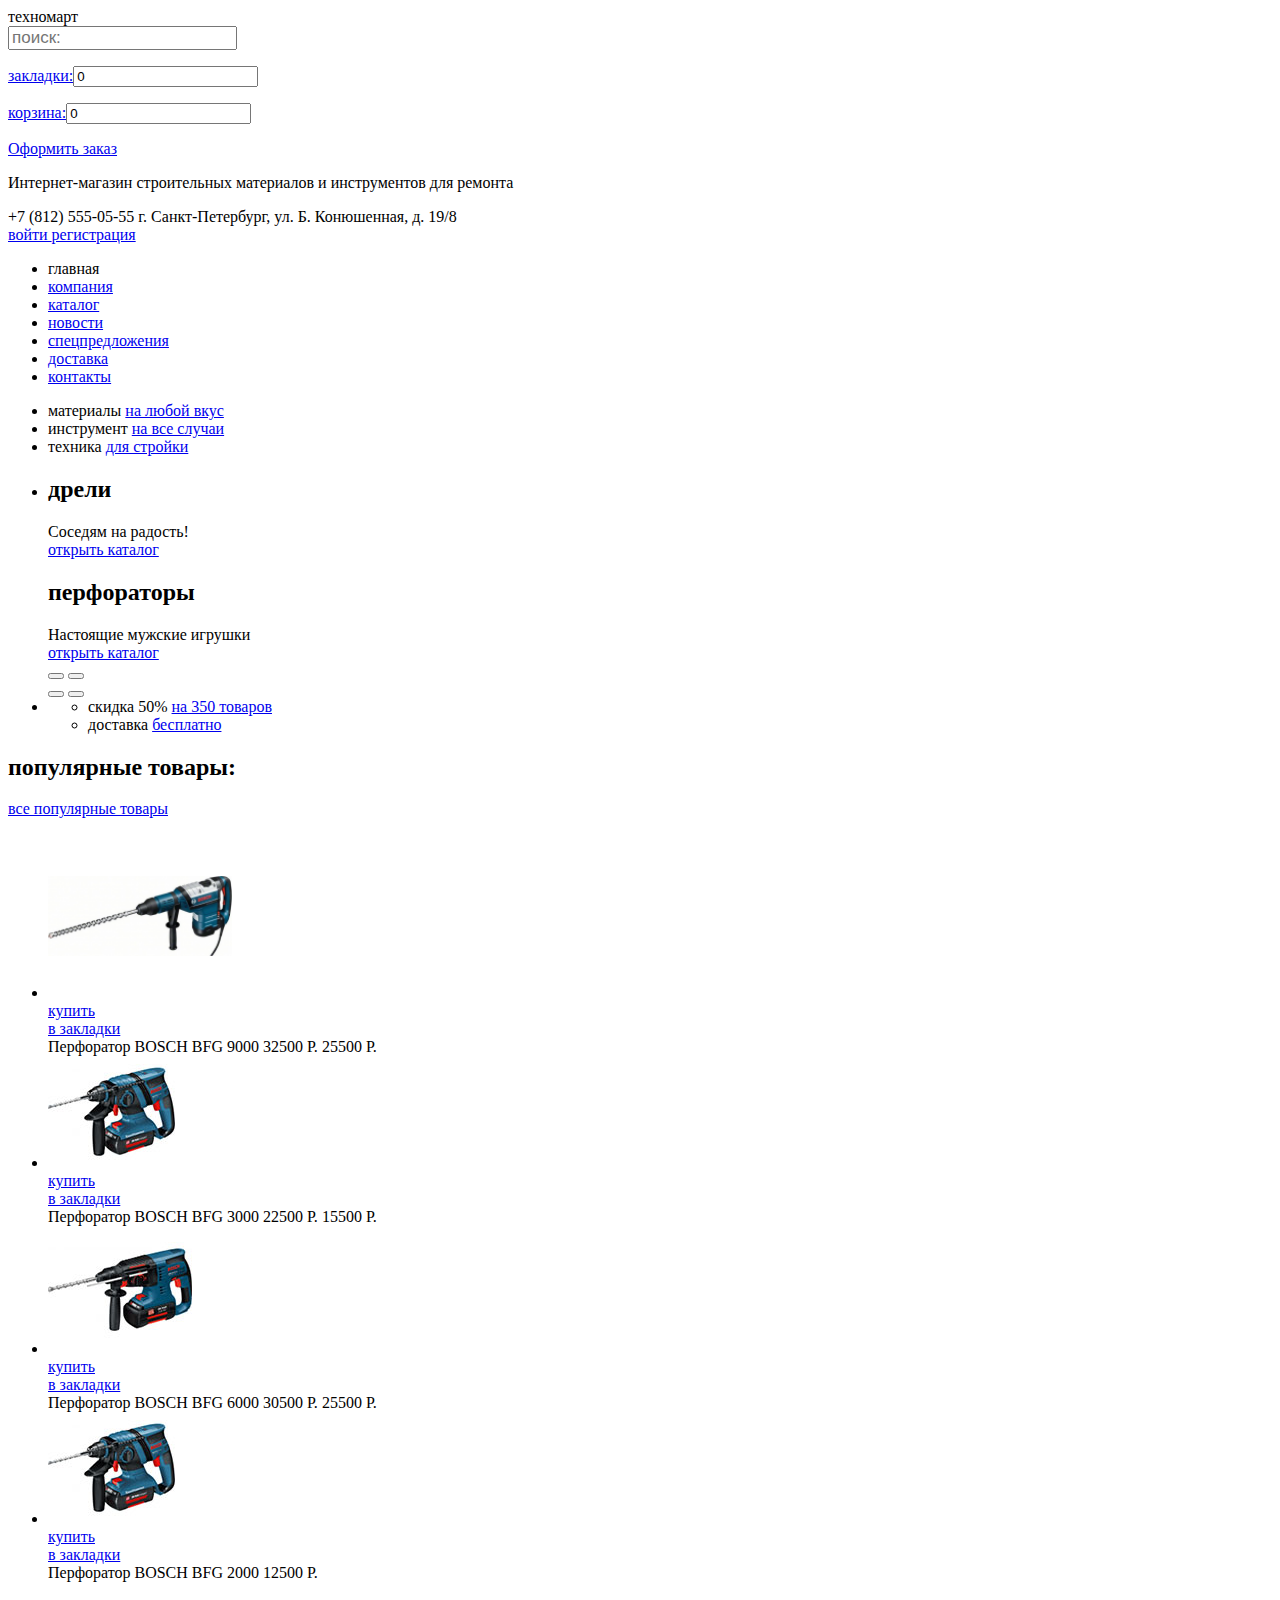
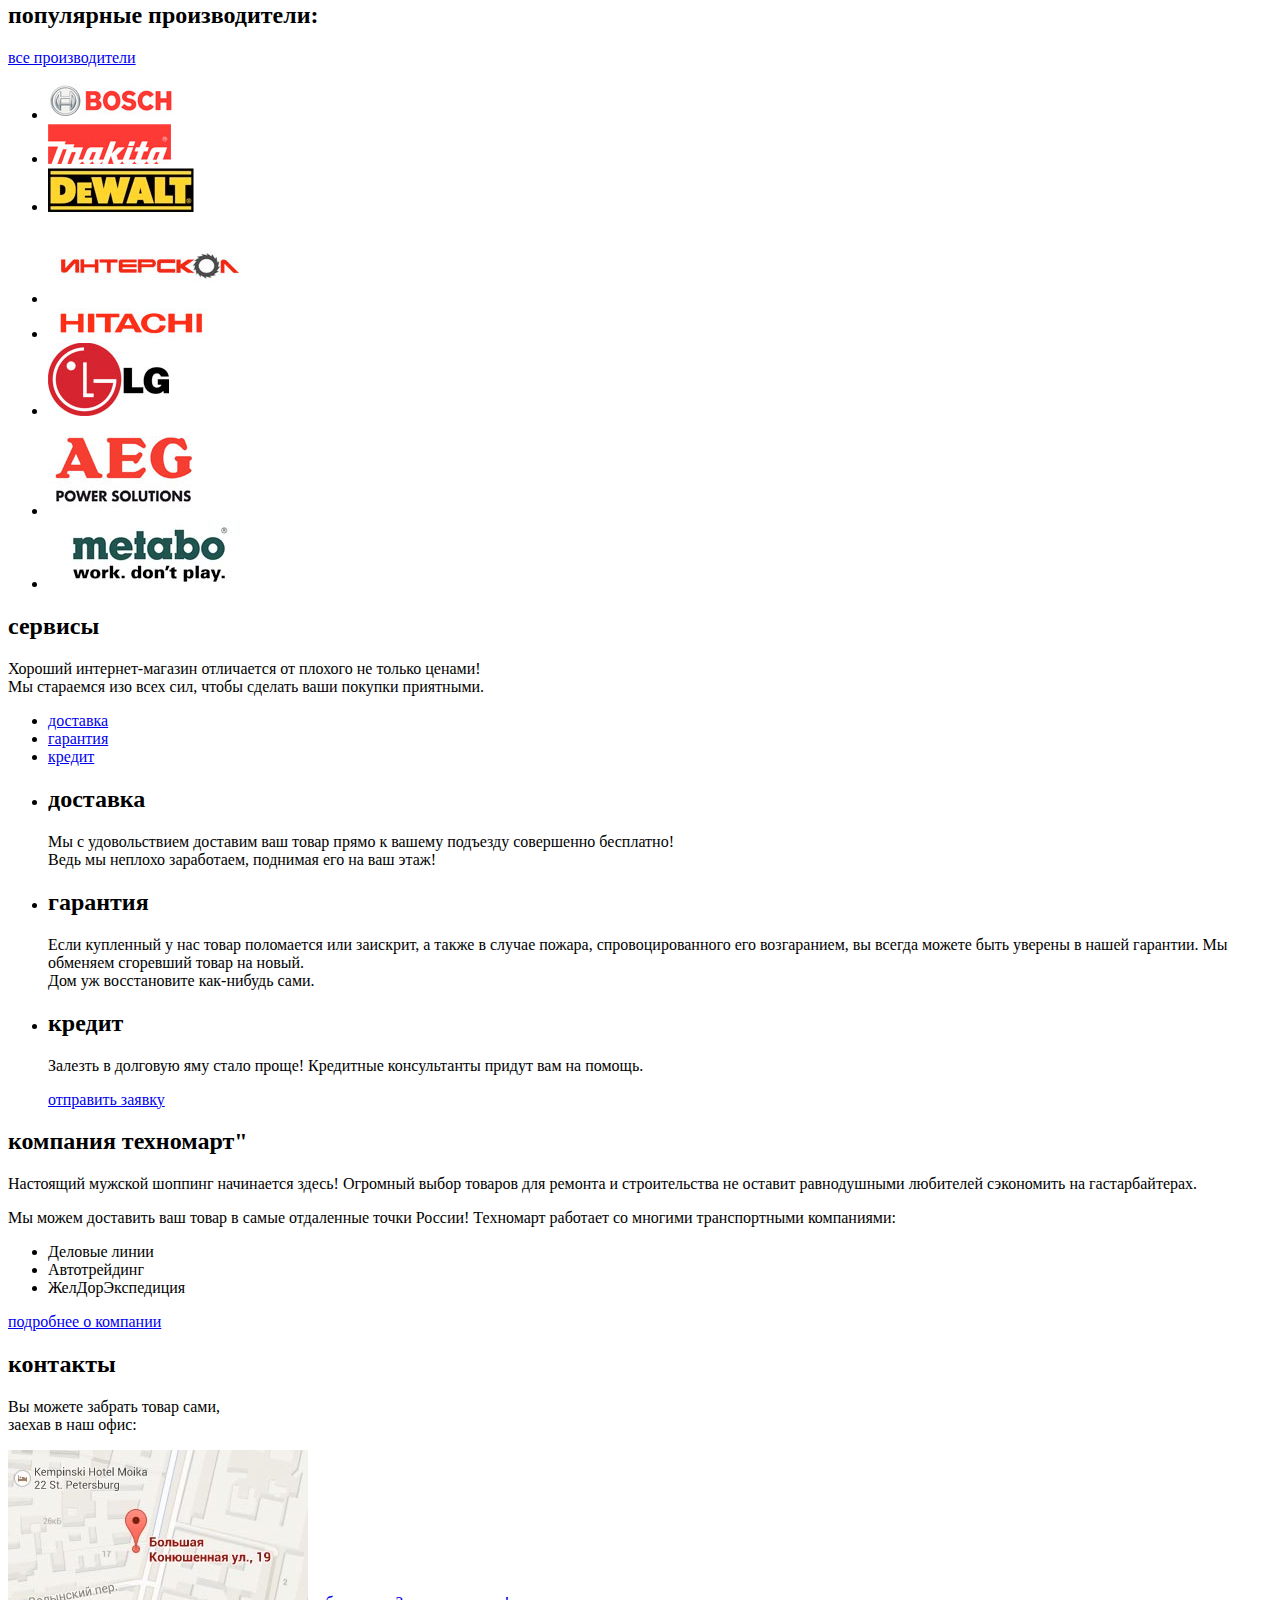
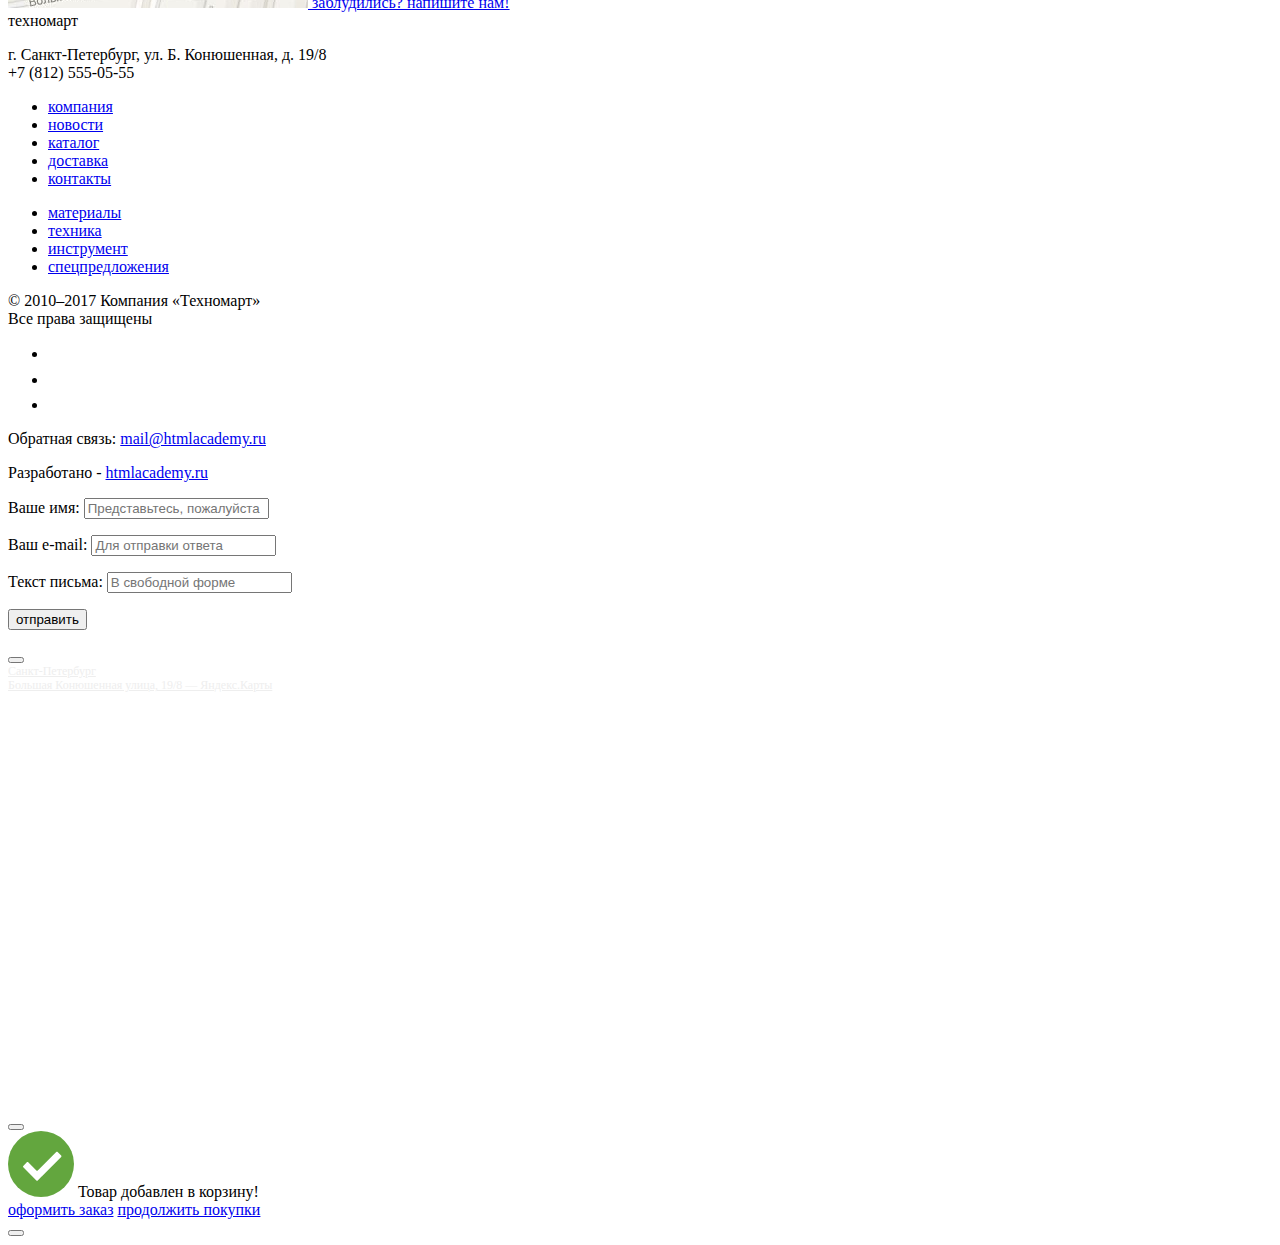
==== index.html @ d357281c "finished project technomart" ====
<!DOCTYPE html>
<html lang="ru">

<head>
    <meta charset="UTF-8">
    <meta name="viewport" content="width=device-width, initial-scale=1.0">
    <link href="https://fonts.googleapis.com/css?family=Cuprum:400,400i,700,700i&display=swap&subset=cyrillic"
        rel="stylesheet">
    <link href="https://fonts.googleapis.com/css?family=PT+Sans:400,700&display=swap&subset=cyrillic" rel="stylesheet">
    <link rel="stylesheet" href="../app/css/style.css">
    <title>Technomart</title>
</head>

<body>
    <header class="header main-header">
        <div class="main-header__order order">
            <div class="order__container">
                <a class="link main-header__logo logo">
                    техномарт
                </a>
                <form class="main-header__search search" action="https://echo.htmlacademy.ru" method="GET">
                    <div class="search__wrapper">
                        <input class="search__input" name="search" type="search" placeholder="поиск:"
                            style="font-size: 17px; line-height: 18px;">
                    </div>
                </form>
                <p class="main-header__bookmark bookmark" href="#">
                    <a class="link bookmark__link" href="#">закладки:<input class="bookmark__value" type="text"
                            value="0" readonly></a>
                </p>
                <p class="main-header__cart cart">
                    <a class="link cart__link" href="#">корзина:<input class="cart__value" type="text" value="0"
                            readonly></a>
                </p>
                <a class="link main-header__order-button order-button" href="#">
                    Оформить заказ
                </a>
            </div>
        </div>
        <div class="main-header__container">
            <div class="main-header__content header-content">
                <p class="header-content__text">
                    Интернет-магазин строительных материалов и инструментов для ремонта
                </p>
                <div class="header-content__contacts header-contacts">
                    <span class="header-contacts__phone-number">+7 (812) 555-05-55</span>
                    <span class="header-contacts__address">г. Санкт-Петербург, ул. Б. Конюшенная, д. 19/8</span>
                </div>
                <div class="header-content__user user">
                    <a href="#" class="link user__login">
                        войти
                    </a>
                    <a href="#" class="link user__registration">
                        регистрация
                    </a>
                </div>
            </div>

            <nav class="main-header__navigation nav">
                <ul class="nav__list">
                    <li class="item nav__item">
                        <a class="link nav__link nav__link_first nav__link_current">
                            главная
                        </a>
                    </li>

                    <li class="item nav__item">
                        <a class="link nav__link" href="#">
                            компания
                        </a>
                    </li>

                    <li class="item nav__item">
                        <a class="link nav__link" href="catalog.html">
                            каталог
                        </a>
                    </li>

                    <li class="item nav__item">
                        <a class="link nav__link" href="#">
                            новости
                        </a>
                    </li>

                    <li class="item nav__item">
                        <a class="link nav__link" href="#">
                            спецпредложения
                        </a>
                    </li>

                    <li class="item nav__item">
                        <a class="link nav__link" href="#">
                            доставка
                        </a>
                    </li>

                    <li class="item nav__item">
                        <a class="link nav__link nav__link_last" href="#">
                            контакты
                        </a>
                    </li>
                </ul>
            </nav>
        </div>
    </header>

    <main class="main">
        <section class="main__promo promo">
            <ul class="promo__list">
                <li class="item promo__item promo__item_materials new">
                    <div class="promo__content">
                        <span class="promo__text">
                            материалы
                        </span>
                        <a href="#" class="link promo__link">
                            на любой вкус
                        </a>
                    </div>
                    <div class="promo__image promo__image_materials"></div>
                </li>
                <li class="item promo__item promo__item_tools">
                    <div class="promo__content">
                        <span class="promo__text">
                            инструмент
                        </span>
                        <a href="#" class="link promo__link">
                            на все случаи
                        </a>
                    </div>
                    <div class="promo__image promo__image_tools"></div>
                </li>
                <li class="item promo__item promo__item_technics">
                    <div class="promo__content">
                        <span class="promo__text">
                            техника
                        </span>
                        <a href="#" class="link promo__link">
                            для стройки
                        </a>
                    </div>
                    <div class="promo__image promo__image_technics"></div>
                </li>
                <li class="item promo__item promo__item_slider slider">
                    <div class="slider__container slider__container_drill slider__container_current">
                        <div class="promo-content__wrapper">
                            <h2 class="promo__title_slider">
                                дрели
                            </h2>
                            <span class="promo__text_slider">
                                Соседям на радость!
                            </span>
                        </div>
                        <a href="#" class="link promo__button_slider">
                            открыть каталог
                        </a>
                    </div>
                    <div class="slider__container slider__container_perforator">
                        <div class="promo-content__wrapper">
                            <h2 class="promo__title_slider">
                                перфораторы
                            </h2>
                            <span class="promo__text_slider">
                                Настоящие мужские игрушки
                            </span>
                        </div>
                        <a href="#" class="link promo__button_slider">
                            открыть каталог
                        </a>
                    </div>
                    <button class="promo__button_back" type="button"></button>
                    <button class="promo__button_forward" type="button"></button>
                    <div class="promo__paginator promo-paginator">
                        <button class="promo-paginator__button_drill promo-paginator__button_current"
                            type="button"></button>
                        <button class="promo-paginator__button_perforator" type="button"></button>
                    </div>
                </li>
                <li class="item promo__item promo__item_wrapper">
                    <ul class="promo__list_wrapper">
                        <li class="item promo__item promo__item_discount">
                            <div class="promo__content">
                                <span class="promo__text">
                                    скидка 50%
                                </span>
                                <a href="#" class="link promo__link">
                                    на 350 товаров
                                </a>
                            </div>
                            <div class="promo__image promo__image_discount"></div>
                        </li>
                        <li class="item promo__item promo__item_delivery">
                            <div class="promo__content">
                                <span class="promo__text">
                                    доставка
                                </span>
                                <a href="#" class="link promo__link">
                                    бесплатно
                                </a>
                            </div>
                            <div class="promo__image promo__image_delivery"></div>
                        </li>
                    </ul>
                </li>
            </ul>
        </section>

        <section class="main__product product">
            <div class="product__container">
                <h2 class="product__title">популярные товары:</h2>
                <a class="link product__button" href="#">
                    все популярные товары
                </a>
            </div>
            <ul class="product__list">
                <li class="item product__item">
                    <div class="product__image">
                        <img src="images/bfg9000.png" width="184" height="164" alt="Bosch BFG 9000">
                    </div>
                    <div class="product__wall"></div>
                    <div class="product__action product-action">
                        <div class="product-action__button_wrapper">
                            <a class="link product-action__button_buy" href="#">
                                купить
                            </a>
                        </div>
                        <a class="link product-action__button_bookmark" href="#">
                            в закладки
                        </a>
                    </div>
                    <div class="product__info">
                        <span class="product__name">
                            Перфоратор BOSCH BFG 9000
                        </span>
                        <span class="product__price_old">
                            32500 Р.
                        </span>
                        <span class="product__price">
                            25500 Р.
                        </span>
                    </div>
                </li>
                <li class="item product__item">
                    <div class="product__image">
                        <img src="images/bfg3000.jpg" width="127" height="112" alt="Bosch BFG 3000">
                    </div>
                    <div class="product__wall"></div>
                    <div class="product__action product-action">
                        <div class="product-action__button_wrapper">
                            <a class="link product-action__button_buy" href="#">
                                купить
                            </a>
                        </div>
                        <a class="link product-action__button_bookmark" href="#">
                            в закладки
                        </a>
                    </div>
                    <div class="product__info">
                        <span class="product__name">
                            Перфоратор BOSCH BFG 3000
                        </span>
                        <span class="product__price_old">
                            22500 Р.
                        </span>
                        <span class="product__price">
                            15500 Р.
                        </span>
                    </div>
                </li>
                <li class="item product__item">
                    <div class="product__image">
                        <img src="images/bfg6000.jpg" width="144" height="128" alt="Bosch BFG 6000">
                    </div>
                    <div class="product__wall"></div>
                    <div class="product__action product-action">
                        <div class="product-action__button_wrapper">
                            <a class="link product-action__button_buy" href="#">
                                купить
                            </a>
                        </div>
                        <a class="link product-action__button_bookmark" href="#">
                            в закладки
                        </a>
                    </div>
                    <div class="product__info">
                        <span class="product__name">
                            Перфоратор BOSCH BFG 6000
                        </span>
                        <span class="product__price_old">
                            30500 Р.
                        </span>
                        <span class="product__price">
                            25500 Р.
                        </span>
                    </div>
                </li>
                <li class="item product__item">
                    <div class="product__image">
                        <img src="images/bfg2000.jpg" width="127" height="112" alt="Bosch BFG 2000">
                    </div>
                    <div class="product__wall new"></div>
                    <div class="product__action product-action new">
                        <div class="product-action__button_wrapper">
                            <a class="link product-action__button_buy" href="#">
                                купить
                            </a>
                        </div>
                        <a class="link product-action__button_bookmark" href="#">
                            в закладки
                        </a>
                    </div>
                    <div class="product__info">
                        <span class="product__name">
                            Перфоратор BOSCH BFG 2000
                        </span>
                        <span class="product__price_old">
                        </span>
                        <span class="product__price">
                            12500 Р.
                        </span>
                    </div>
                </li>
            </ul>

        </section>

        <section class="main__manufacturer manufacturer">
            <div class="manufacturer__container">
                <h2 class="manufacturer__title">популярные производители:</h2>
                <a class="link manufacturer__button" href="#">
                    все производители
                </a>
            </div>
            <ul class="manufacturer__list">
                <li class="item manufacturer__item">
                    <a class="link manufacturer__link" href="#"><img class="manufacturer__image" src="images/bosch.jpg"
                            alt="bosch"></a>
                </li>
                <li class="item manufacturer__item">
                    <a class="link manufacturer__link" href="#"><img class="manufacturer__image" src="images/Makita.jpg"
                            alt="Makita"></a>
                </li>
                <li class="item manufacturer__item">
                    <a class="link manufacturer__link" href="#"><img class="manufacturer__image" src="images/DeWALT.jpg"
                            alt="DeWALT"></a>
                </li>
                <li class="item manufacturer__item">
                    <a class="link manufacturer__link" href="#"><img class="manufacturer__image"
                            src="images/Interscol.jpg" alt="Interscol"></a>
                </li>
                <li class="item manufacturer__item">
                    <a class="link manufacturer__link" href="#"><img class="manufacturer__image"
                            src="images/Hitachi.jpg" alt="Hitachi"></a>
                </li>
                <li class="item manufacturer__item">
                    <a class="link manufacturer__link" href="#"><img class="manufacturer__image" src="images/LG.jpg"
                            alt="LG"></a>
                </li>
                <li class="item manufacturer__item">
                    <a class="link manufacturer__link" href="#"><img class="manufacturer__image" src="images/AEG.jpg"
                            alt="AEG"></a>
                </li>
                <li class="item manufacturer__item">
                    <a class="link manufacturer__link" href="#"><img class="manufacturer__image" src="images/Metabo.jpg"
                            alt="Metabo"></a>
                </li>
            </ul>
        </section>

        <section class="main__services services">
            <div class="services__container">
                <div class="services__wrapper">
                    <h2 class="services__title">сервисы</h2>
                    <p class="services__text">
                        Хороший интернет-магазин отличается от плохого не только ценами!
                        <br>Мы стараемся изо всех сил, чтобы сделать ваши покупки приятными.
                    </p>
                </div>

                <div class="services__slider slider">
                    <ul class="slider__list">
                        <li class="item slider__item">
                            <a class="link slider__link slider__link_delivery slider__link_current"
                                href="#">доставка</a>
                        </li>
                        <li class="item slider__item">
                            <a class="link slider__link slider__link_warranty slider__link_border" href="#">гарантия</a>
                        </li>
                        <li class="item slider__item">
                            <a class="link slider__link slider__link_credit" href="#">кредит</a>
                        </li>
                    </ul>

                    <ul class="services__list">
                        <li class="item services__item services__item_delivery services__item_current">
                            <div class="services__description description">
                                <h2 class="descritpion__title">доставка</h2>
                                <p class="descritpion__text">
                                    Мы с удовольствием доставим ваш товар прямо к вашему подъезду совершенно бесплатно!
                                    <br>Ведь
                                    мы неплохо заработаем, поднимая его на ваш этаж!
                                </p>
                            </div>
                        </li>

                        <li class="item services__item services__item_warranty">
                            <div class="services__description description">
                                <h2 class="descritpion__title">гарантия</h2>
                                <p class="descritpion__text">
                                    Если купленный у нас товар поломается или заискрит, а также в случае пожара,
                                    спровоцированного его возгаранием, вы всегда можете быть уверены в нашей гарантии.
                                    Мы
                                    обменяем сгоревший товар на новый.
                                    <br>Дом уж восстановите как-нибудь сами.
                                </p>
                            </div>
                        </li>

                        <li class="item services__item services__item_credit">
                            <div class="services__description description">
                                <h2 class="descritpion__title">кредит</h2>
                                <p class="descritpion__text">
                                    Залезть в долговую яму стало проще! Кредитные консультанты придут вам на помощь.
                                </p>
                                <a class="link description__button" href="#">
                                    отправить заявку
                                </a>
                            </div>
                        </li>
                    </ul>
                </div>
            </div>
        </section>

        <section class="main__container main-container">
            <div class="main-container__about about">
                <h2 class="about__title">компания техномарт"</h2>
                <p class="about__text">
                    Настоящий мужской шоппинг начинается здесь! Огромный выбор товаров для ремонта и строительства не
                    оставит равнодушными любителей сэкономить на гастарбайтерах.
                </p>
                <p class="about__text about__text_margin">
                    Мы можем доставить ваш товар в самые отдаленные точки России! Техномарт работает со многими
                    транспортными компаниями:
                </p>
                <ul class="about__list">
                    <li class="item about__item">
                        Деловые линии
                    </li>
                    <li class="item about__item">
                        Автотрейдинг
                    </li>
                    <li class="item about__item">
                        ЖелДорЭкспедиция
                    </li>
                </ul>
                <a class="link about__button" href="#">
                    подробнее о компании
                </a>
            </div>
            <div class="main-container__contacts contacts">
                <h2 class="contscts__title">контакты</h2>
                <p class="contacts__text">
                    Вы можете забрать товар сами,
                    <br>заехав в наш офис:
                </p>
                <a href="#" class="contacts__map">
                    <img src="images/map.jpg" alt="г. Санкт-Петербург, ул. Б. Конюшенная, д. 19/8">
                </a>
                <a class="link contacts__button" href="#">
                    заблудились? напишите нам!
                </a>
            </div>
        </section>
    </main>

    <footer class="footer main-footer">
        <div class="footer__container_up footer-up">
            <div class="footer-up__wrapper">
                <div class="footer-up__about">
                    <a class="link footer__logo footer-logo logo">
                        техномарт
                    </a>
                    <p class="footer__contacts">
                        г. Санкт-Петербург, ул. Б. Конюшенная, д. 19/8
                        <br>+7 (812) 555-05-55
                    </p>
                </div>
                <nav class="footer-up__nav footer-nav">
                    <ul class="footer-nav__list_up">
                        <li class="item footer-nav__item footer-nav__item_up">
                            <a class="link footer-nav__link footer-nav__link_up" href="#">компания</a>
                        </li>
                        <li class="item footer-nav__item item footer-nav__item_up">
                            <a class="link footer-nav__link link footer-nav__link_up" href="#">новости</a>
                        </li>
                        <li class="item footer-nav__item item footer-nav__item_up">
                            <a class="link footer-nav__link link footer-nav__link_up" href="catalog.html">каталог</a>
                        </li>
                        <li class="item footer-nav__item item footer-nav__item_up">
                            <a class="link footer-nav__link link footer-nav__link_up" href="#">доставка</a>
                        </li>
                        <li class="item footer-nav__item item footer-nav__item_up">
                            <a class="link footer-nav__link link footer-nav__link_up" href="#">контакты</a>
                        </li>
                    </ul>
                    <ul class="footer-nav__list_down">
                        <li class="item footer-nav__item footer-nav__item_down footer-nav__item_margin">
                            <a class="link footer-nav__link footer-nav__link_down" href="#">материалы</a>
                        </li>
                        <li class="item footer-nav__item footer-nav__item_down">
                            <a class="link footer-nav__link footer-nav__link_down" href="#">техника</a>
                        </li>
                        <li class="item footer-nav__item footer-nav__item_down">
                            <a class="link footer-nav__link footer-nav__link_down" href="#">инструмент</a>
                        </li>
                        <li class="item footer-nav__item footer-nav__item_down">
                            <a class="link footer-nav__link footer-nav__link_down" href="#">спецпредложения</a>
                        </li>
                    </ul>
                </nav>
            </div>
        </div>
        <div class="footer__container_down footer-down">
            <div class="footer-down__wrapper">
                <div class="footer__copyright footer-copyright">
                    <p class="footer-copyright__text">
                        © 2010–2017 Компания «Техномарт»
                        <br>Все права защищены
                    </p>
                </div>
                <div class="footer__social footer-social">
                    <ul class="footer-social__list">
                        <li class="item footer-social__item">
                            <a class="link footer-social__link" href="#">
                                <svg version="1.1" id="Layer_1" xmlns="http://www.w3.org/2000/svg"
                                    xmlns:xlink="http://www.w3.org/1999/xlink" x="0px" y="0px" width="26px"
                                    height="15px" viewBox="0 0 26 15" enable-background="new 0 0 26 15"
                                    xml:space="preserve">
                                    <path fill="#FFFFFF" d="M16.138,11.51c0.956-0.309,2.18,2.04,3.483,2.939c0.978,0.681,1.727,0.534,1.727,0.534l3.473-0.05
	c0,0,1.815-0.112,0.957-1.554c-0.071-0.12-0.503-1.069-2.585-3.022c-2.177-2.043-1.882-1.712,0.739-5.244
	c1.597-2.153,2.236-3.468,2.036-4.028c-0.192-0.539-1.365-0.399-1.365-0.399L20.69,0.713c-0.381,0.001-0.704,0.119-0.851,0.515
	c-0.003,0.004-0.621,1.666-1.445,3.079c-1.741,2.989-2.436,3.148-2.724,2.961c-0.661-0.433-0.494-1.737-0.494-2.664
	c0-2.897,0.432-4.105-0.846-4.417c-0.427-0.104-0.739-0.172-1.828-0.182c-1.392-0.021-2.574,0-3.244,0.329
	c-0.445,0.223-0.786,0.712-0.579,0.74c0.26,0.035,0.843,0.16,1.155,0.586c0.401,0.552,0.389,1.789,0.389,1.789
	s0.229,3.411-0.54,3.834c-0.528,0.29-1.25-0.302-2.803-3.016C6.087,2.879,5.488,1.345,5.488,1.345S5.372,1.06,5.162,0.904
	C4.912,0.719,4.562,0.66,4.562,0.66L0.848,0.684c0,0-0.558,0.016-0.763,0.262C-0.097,1.164,0.07,1.614,0.07,1.614
	s2.909,6.881,6.203,10.347c3.02,3.182,6.452,2.971,6.452,2.971h1.555c0,0,0.469-0.054,0.709-0.312
	c0.224-0.24,0.214-0.691,0.214-0.691S15.172,11.82,16.138,11.51z" />
                                </svg>
                            </a>
                        </li>
                        <li class="item footer-social__item">
                            <a class="link footer-social__link footer-social__link_margin" href="#">
                                <svg version="1.1" id="Layer_2" xmlns="http://www.w3.org/2000/svg"
                                    xmlns:xlink="http://www.w3.org/1999/xlink" x="0px" y="0px" width="12px"
                                    height="22px" viewBox="0 0 12 22" enable-background="new 0 0 12 22"
                                    xml:space="preserve">
                                    <path fill="#FFFFFF"
                                        d="M12,4V0H8C5.791,0,4,1.791,4,4v4H0v4h4v10h4V12h4V8H8V4H12z" />
                                </svg>
                            </a>
                        </li>
                        <li class="item footer-social__item">
                            <a class="link footer-social__link" href="#">
                                <svg version="1.1" id="Layer_1" xmlns="http://www.w3.org/2000/svg"
                                    xmlns:xlink="http://www.w3.org/1999/xlink" x="0px" y="0px" width="21px"
                                    height="21px" viewBox="0 0 21 21" enable-background="new 0 0 21 21"
                                    xml:space="preserve">
                                    <path fill="#FFFFFF" d="M18,0H3C1.35,0,0,1.35,0,3v15c0,1.65,1.35,3,3,3h15c1.65,0,3-1.35,3-3V3C21,1.35,19.65,0,18,0z M10.5,7
	c1.93,0,3.5,1.57,3.5,3.5S12.43,14,10.5,14S7,12.43,7,10.5S8.57,7,10.5,7z M18,18H3V9h1.181C4.067,9.482,4,9.983,4,10.5
	c0,3.59,2.91,6.5,6.5,6.5s6.5-2.91,6.5-6.5c0-0.517-0.066-1.018-0.181-1.5H18V18z M18,7h-4V3h4V7z" />
                                </svg>
                            </a>
                        </li>
                    </ul>
                </div>
                <div class="footer__feedback footer-feedback">
                    <p class="footer-feedback__cantainer footer-feedback__cantainer_big">
                        <span class="footer-feedback__text">Обратная связь:</span>
                        <a class="link footer-feedback__link" href="#">
                            mail@htmlacademy.ru
                        </a>
                    </p>
                    <p class="footer-feedback__cantainer footer-feedback__cantainer_small">
                        <span class="footer-feedback__text">Разработано -</span>
                        <a class="link footer-feedback__link" href="#">
                            htmlacademy.ru
                        </a>
                    </p>
                </div>
            </div>
        </div>

    </footer>

    <div class="modal__wright-us wright-us">
        <form class="wright-us__form" action="https://echo.htmlacademy.ru" method="POST">
            <div class="wright-us__wrapper">
                <p class="wright-us__form_name">
                    <label class="wright-us__label" for="name">
                        Ваше имя:
                    </label>
                    <input class="wright-us__input" type="text" name="name" id="name"
                        placeholder="Представьтесь, пожалуйста">
                </p>
                <p class="wright-us__form_email">
                    <label class="wright-us__label" for="email">
                        Ваш e-mail:
                    </label>
                    <input class="wright-us__input" type="email" name="email" id="email"
                        placeholder="Для отправки ответа">
                </p>
                <p class="wright-us__form_text">
                    <label class="wright-us__label" for="text">
                        Текст письма:
                    </label>
                    <input class="wright-us__input wright-us__input_text" type="text" name="text" id="text"
                        placeholder="В свободной форме">
                </p>
            </div>
            <div class="wright-us__wrapper_submit">
                <p class="wright-us__form_submit">
                    <button class="wright-us__button" type="submit">отправить</button>
                </p>
            </div>
            <button class="wright-us__close-button" type="button"></button>
        </form>
    </div>

    <div class="modal__map">
        <div style="position:relative;overflow:hidden;"><a
                href="https://yandex.kz/maps/2/saint-petersburg/?utm_medium=mapframe&utm_source=maps"
                style="color:#eee;font-size:12px;position:absolute;top:0px;">Санкт‑Петербург</a><a
                href="https://yandex.kz/maps/2/saint-petersburg/house/bolshaya_konyushennaya_ulitsa_19_8/Z0kYdQVjSEQPQFtjfXVyeXpgYQ==/?ll=30.323117%2C59.938635&sll=76.945465%2C43.238293&sspn=0.493011%2C0.205074&utm_medium=mapframe&utm_source=maps&z=17.09"
                style="color:#eee;font-size:12px;position:absolute;top:14px;">Большая Конюшенная улица, 19/8 —
                Яндекс.Карты</a><iframe src="https://yandex.kz/map-widget/v1/-/CKu8AX5a" width="940" height="445"
                frameborder="" allowfullscreen="true" style="position:relative;"></iframe></div>
        <button class="map__close-button" type="button"></button>
    </div>

    <div class="main-modal__cart modal-cart">
        <div class="modal-cart__content">
            <img class="modal-cart__image" src="images/added-to-cart-icon.svg" alt="added">
            <span class="modal-cart__text">Товар добавлен в корзину!</span>
        </div>
        <div class="modal-cart__wrapper_color">
            <div class="modal-cart__links">
                <a class="link modal-cart__order-link" href="#">оформить заказ</a>
                <a class="link modal-cart__buy-link" href="#">продолжить покупки</a>
            </div>
        </div>
        <button class="modal-cart__button_close"></button>
    </div>

    <div class="overlay"></div>

    <script src="js/services.js"></script>
    <script src="js/slider.js"></script>
    <script src="js/wright-us_show.js"></script>
    <script src="js/map-show.js"></script>
    <script src="js/wright-us.js"></script>
    <script src="js/cart.js"></script>


</body>

</html>
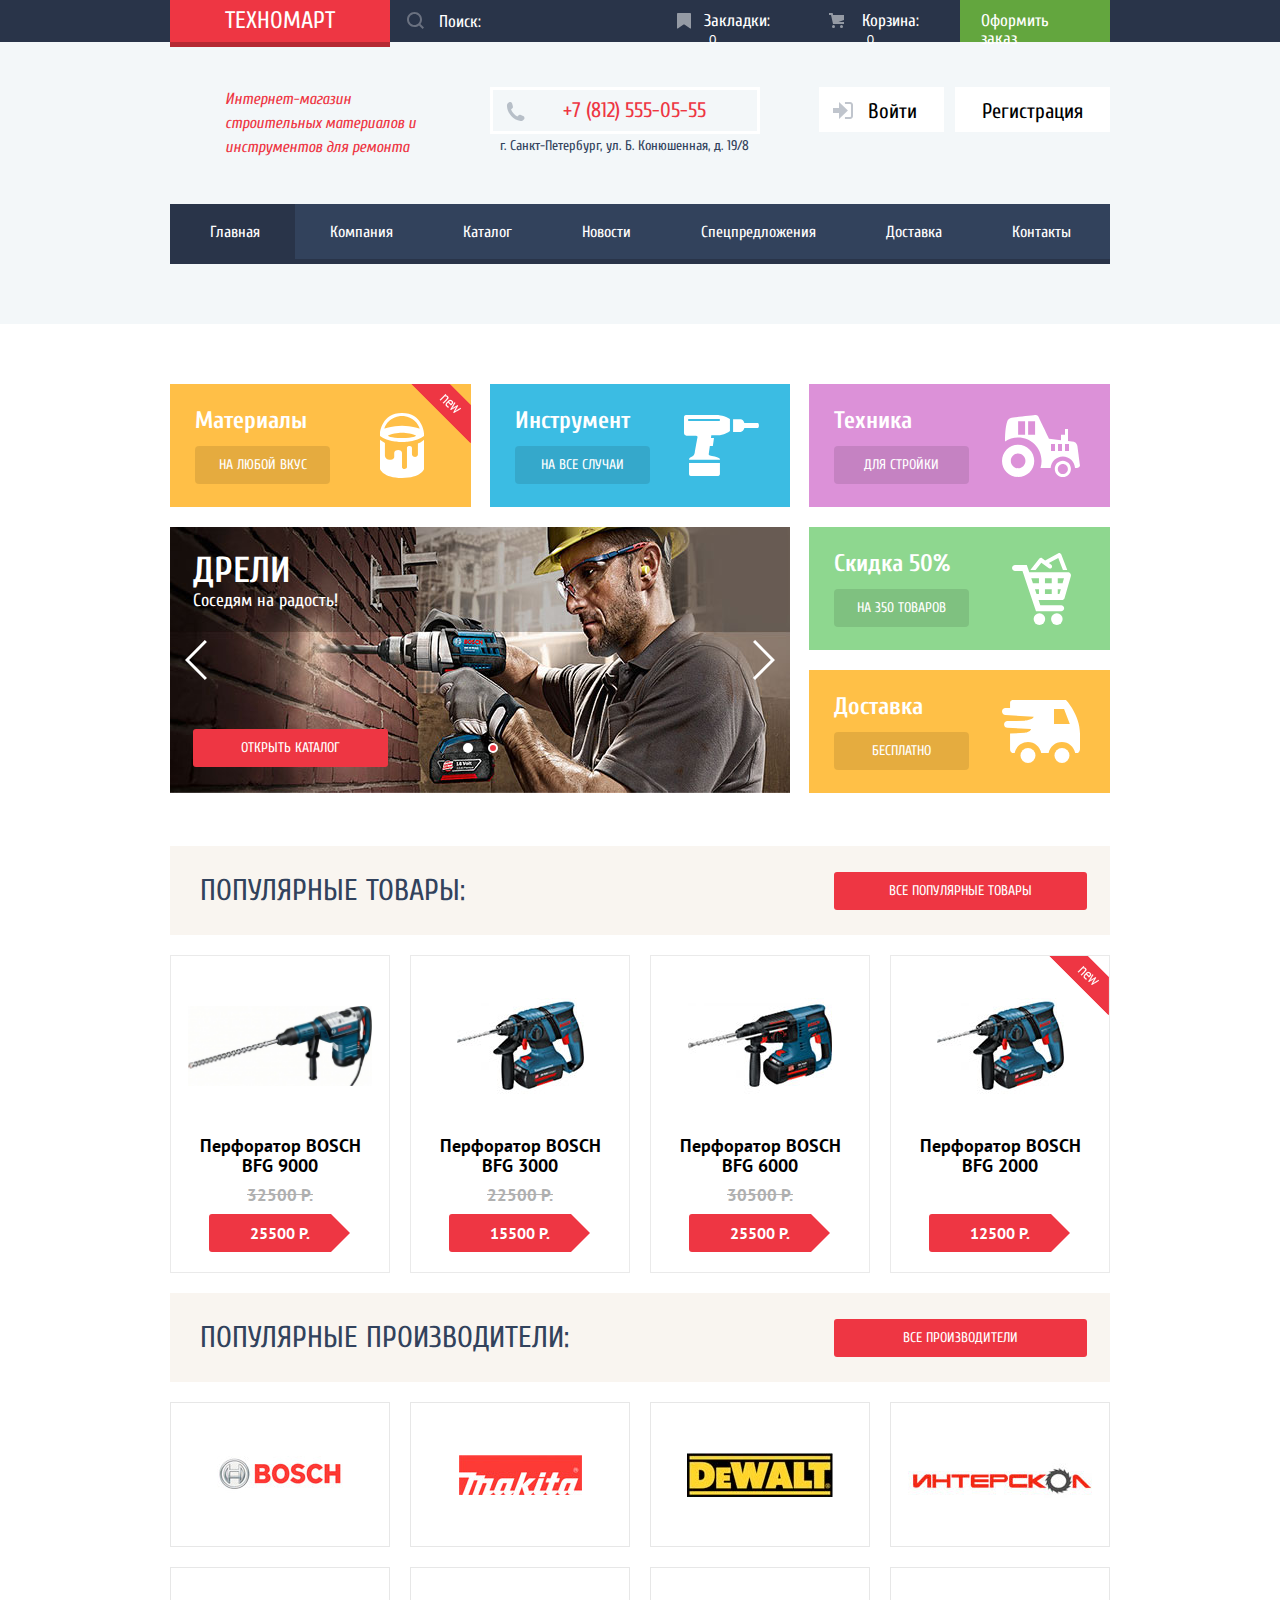
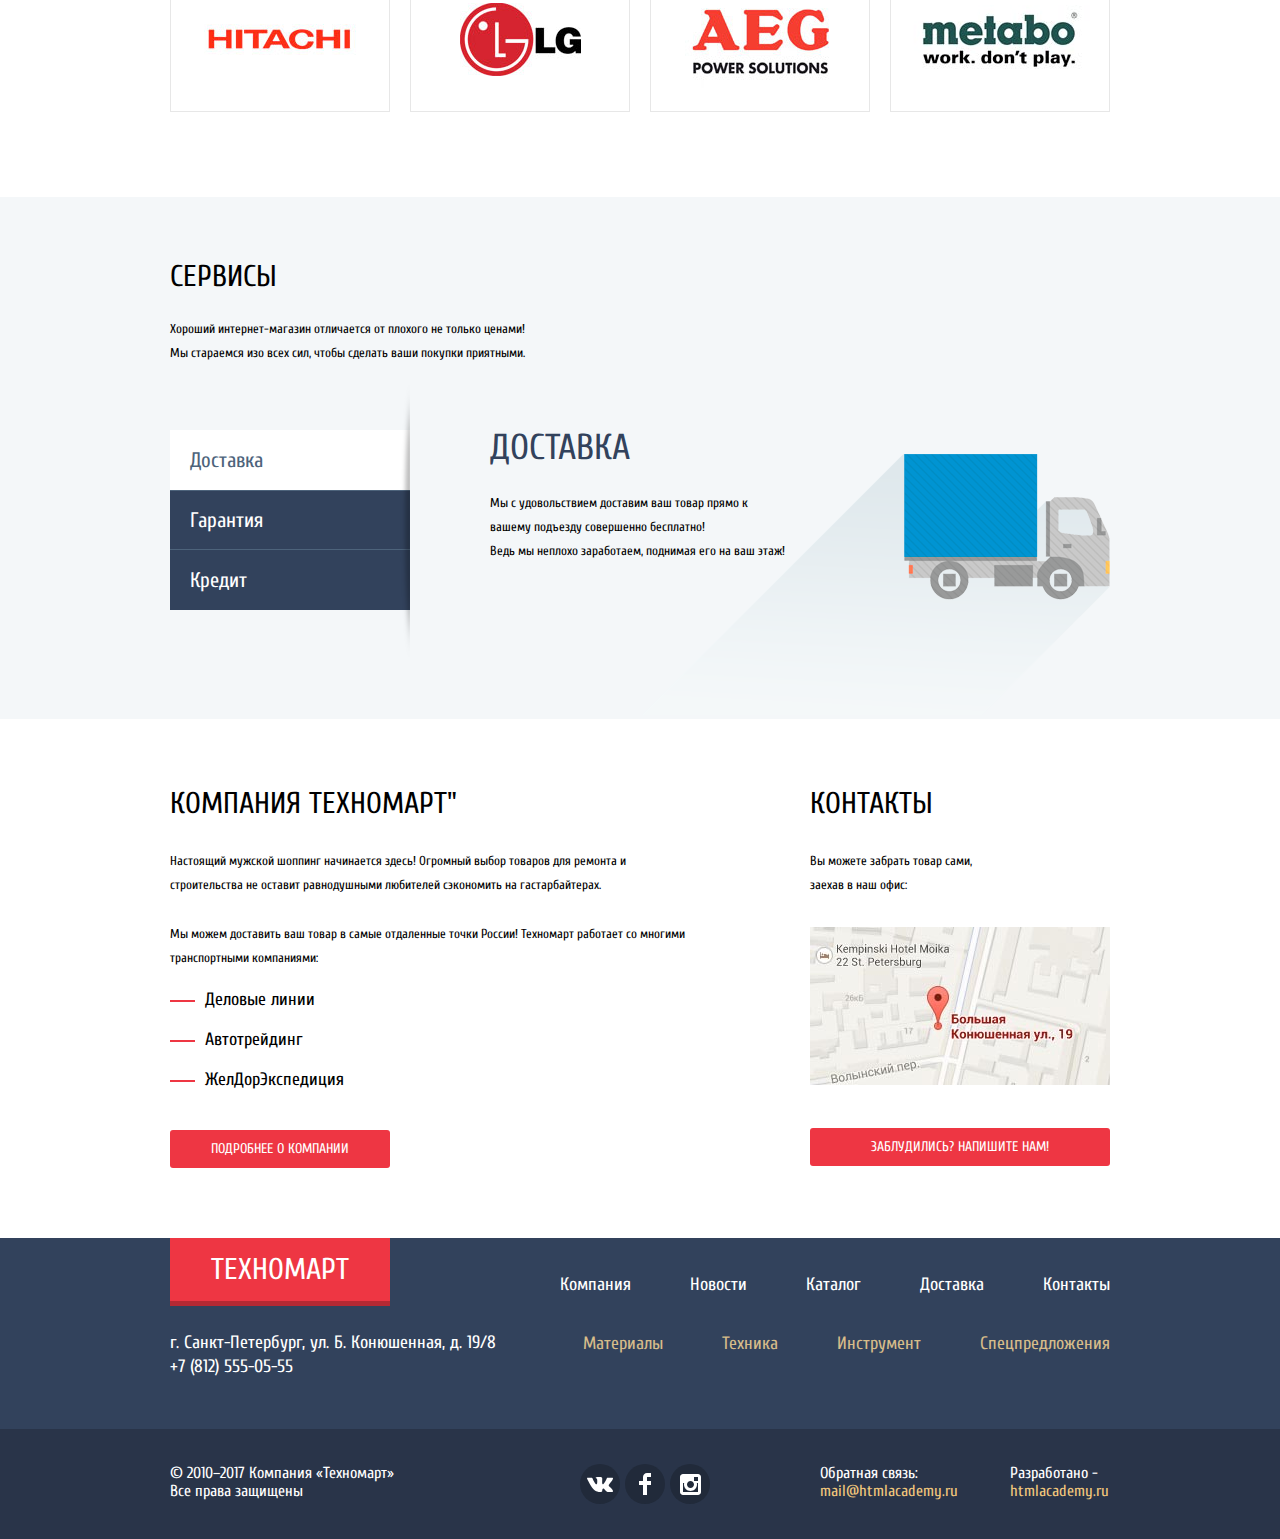
==== commit fb91b9b9: "fixed index.html with connection of style.css" ====
--- a/index.html
+++ b/index.html
@@ -7,7 +7,7 @@
     <link href="https://fonts.googleapis.com/css?family=Cuprum:400,400i,700,700i&display=swap&subset=cyrillic"
         rel="stylesheet">
     <link href="https://fonts.googleapis.com/css?family=PT+Sans:400,700&display=swap&subset=cyrillic" rel="stylesheet">
-    <link rel="stylesheet" href="../app/css/style.css">
+    <link rel="stylesheet" href="css/style.css">
     <title>Technomart</title>
 </head>
 
--- a/css/style.css
+++ b/css/style.css
@@ -0,0 +1,1824 @@
+* {
+  margin: 0;
+  padding: 0; }
+
+body {
+  font-family: 'Cuprum', arial, sans-serif; }
+
+.visually-hidden:not(:focus):not(:active),
+input[type="checkbox"].visually-hidden,
+input[type="radio"].visually-hidden {
+  position: absolute;
+  width: 1px;
+  height: 1px;
+  margin: -1px;
+  border: 0;
+  white-space: nowrap;
+  clip-path: inset(100%);
+  clip: rect(0 0 0 0);
+  overflow: hidden; }
+
+.link {
+  text-decoration: none;
+  color: #FFFFFF; }
+
+.item {
+  list-style: none; }
+
+.main-header__order {
+  height: 42px;
+  background-color: #293449; }
+
+.order__container {
+  display: flex;
+  max-width: 940px;
+  margin: 0 auto; }
+
+.main-header__logo {
+  position: relative;
+  box-sizing: border-box;
+  display: block;
+  height: 42px;
+  padding: 9px 55px;
+  text-transform: uppercase;
+  font-size: 24px;
+  line-height: 24px;
+  background-color: #ee3643; }
+
+.main-header__logo::after {
+  position: absolute;
+  content: "";
+  width: 100%;
+  height: 5px;
+  background-color: #b52933;
+  bottom: -5px;
+  left: 0; }
+
+.main-header__logo[href]:hover {
+  background-color: #ca2c37; }
+
+.main-header__logo[href]:hover::after {
+  background-color: #9a212a; }
+
+.main-header__logo[href]:active {
+  background-color: #ba2732; }
+
+.main-header__logo[href]:active::after {
+  background-color: #8e1e26; }
+
+.search__image {
+  opacity: 0.5; }
+
+.search__wrapper {
+  position: relative;
+  height: 42px; }
+
+.search__input {
+  box-sizing: border-box;
+  width: 270px;
+  height: 42px;
+  font-size: 17px;
+  line-height: 18px;
+  font: inherit;
+  color: #000;
+  border: none;
+  background-color: transparent;
+  background-image: url(../images/search-icon_grey.svg);
+  background-repeat: no-repeat;
+  background-position: 17px 12px;
+  padding-left: 49px; }
+
+.search__input:hover {
+  background-image: url(../images/search-icon_white.svg);
+  background-color: #212a3a; }
+
+.search__input:active {
+  background-image: none;
+  background-color: #293449; }
+
+.search__input:focus {
+  background-image: url(../images/search-icon_red.svg);
+  background-color: #fff; }
+
+.search__input::placeholder {
+  color: #FFFFFF;
+  text-transform: capitalize; }
+
+.bookmark__link,
+.cart__link {
+  position: relative;
+  display: block;
+  box-sizing: border-box;
+  height: 42px;
+  text-transform: capitalize;
+  font-size: 17px;
+  line-height: 18px;
+  padding: 12px 0;
+  padding-left: 44px;
+  padding-right: 22px; }
+
+.cart__link {
+  padding-left: 50px; }
+
+.bookmark__link:hover,
+.cart__link:hover {
+  background-color: #212a3a; }
+
+.bookmark__link:hover::before,
+.cart__link:hover::before {
+  opacity: 1; }
+
+.bookmark__link:active,
+.cart__link:active {
+  background-color: #161d29; }
+
+.bookmark__link:active::before,
+.cart__link:active::before {
+  opacity: 0.5; }
+
+.bookmark__link_not-empty,
+.cart__link_not-empty {
+  background-color: #ee3643; }
+
+.bookmark__value,
+.cart__value {
+  box-sizing: border-box;
+  width: 20px;
+  background-color: transparent;
+  color: #fff;
+  padding-left: 5px;
+  border: none; }
+
+.bookmark__link::before {
+  position: absolute;
+  content: "";
+  width: 14px;
+  height: 16px;
+  top: 50%;
+  margin-top: -8px;
+  left: 17px;
+  background-image: url(../images/bookmark-icon.svg);
+  opacity: 0.5; }
+
+.cart__link::before {
+  position: absolute;
+  content: "";
+  width: 15px;
+  height: 15px;
+  top: 50%;
+  margin-top: -8px;
+  left: 17px;
+  background-image: url(../images/cart-icon.svg);
+  opacity: 0.5; }
+
+.main-header__order-button {
+  box-sizing: border-box;
+  height: 42px;
+  font-size: 17px;
+  line-height: 18px;
+  padding: 12px 21px;
+  background-color: #63a63e; }
+
+.main-header__order-button:hover {
+  background-color: #5fbb2d; }
+
+.main-header__order-button:active {
+  background-color: #518534;
+  color: #80a66b; }
+
+.main-header__container {
+  background-color: #f3f7f9;
+  padding-top: 45px; }
+
+.main-header__content {
+  display: flex;
+  max-width: 940px;
+  margin: 0 auto;
+  margin-bottom: 45px; }
+
+.header-content__text,
+.header-content__contacts,
+.header-content__user,
+.header-content__user_authorised {
+  width: 33.33%;
+  font-size: 16px;
+  line-height: 24px; }
+
+.user__name_wrapper {
+  width: 300px;
+  height: 45px;
+  background-color: #fff;
+  margin-bottom: 5px; }
+
+.user__name {
+  position: relative;
+  box-sizing: border-box;
+  display: flex;
+  align-items: center;
+  width: 100%;
+  height: 100%;
+  color: #000;
+  font-size: 21px;
+  line-height: 21px;
+  text-transform: capitalize;
+  padding-left: 48px; }
+
+.user__name::before {
+  position: absolute;
+  content: "";
+  top: 50%;
+  margin-top: -9px;
+  left: 13px;
+  width: 20px;
+  height: 18px;
+  background-image: url(../images/user-icon.svg);
+  background-position: 0 0;
+  background-repeat: no-repeat;
+  opacity: 0.5; }
+
+.user__name::after {
+  position: absolute;
+  content: "";
+  top: 50%;
+  margin-top: -8px;
+  right: 13px;
+  width: 20px;
+  height: 17px;
+  background-image: url(../images/login-icon.svg);
+  background-position: 0 0;
+  background-repeat: no-repeat;
+  opacity: 0.5; }
+
+.user__name:hover::before,
+.user__name:hover::after {
+  opacity: 1; }
+
+.user__name:active,
+.user__name:active::before,
+.user__name:active::after {
+  opacity: 0.3; }
+
+.user__orders,
+.user__profile {
+  color: #32425c;
+  text-decoration: underline; }
+
+.user__orders {
+  position: relative;
+  margin-right: 30px; }
+
+.user__profile {
+  margin-right: 72px; }
+
+.user__orders::after {
+  position: absolute;
+  content: "";
+  width: 4px;
+  height: 4px;
+  top: 50%;
+  margin-top: -2px;
+  right: -25%;
+  background-color: #32425c;
+  border-radius: 100%; }
+
+.user__orders:hover,
+.user__profile:hover {
+  color: #ee3643; }
+
+.user__orders:active,
+.user__profile:active {
+  color: #b7bfc8; }
+
+.header-content__text {
+  box-sizing: border-box;
+  color: #ee3643;
+  font-style: italic;
+  padding-left: 55px;
+  padding-right: 55px; }
+
+.header-content__contacts {
+  box-sizing: border-box;
+  padding-left: 7px; }
+
+.header-contacts__phone-number {
+  position: relative;
+  box-sizing: border-box;
+  display: block;
+  color: #ee3643;
+  font-size: 21px;
+  line-height: 21px;
+  border: 3px solid #fff;
+  max-width: 270px;
+  padding-top: 10px;
+  padding-bottom: 10px;
+  padding-left: 70px; }
+
+.header-contacts__phone-number::before {
+  position: absolute;
+  content: "";
+  width: 19px;
+  height: 19px;
+  top: 50%;
+  margin-top: -9px;
+  left: 13px;
+  background-image: url(../images/phone-icon.svg); }
+
+.header-contacts__address {
+  box-sizing: border-box;
+  display: block;
+  font-size: 14px;
+  line-height: 24px;
+  padding-left: 10px;
+  color: #32425c; }
+
+.header-content__user,
+.header-content__user_authorised {
+  display: flex;
+  justify-content: flex-end;
+  flex-wrap: wrap; }
+
+.user__login,
+.user__registration {
+  box-sizing: border-box;
+  display: block;
+  color: #000000;
+  font-size: 21px;
+  line-height: 21px;
+  text-transform: capitalize;
+  height: 45px;
+  padding: 14px 27px;
+  margin-left: 11px;
+  background-color: #fff; }
+
+.user__login {
+  position: relative;
+  padding-left: 49px; }
+
+.user__login::before {
+  position: absolute;
+  content: "";
+  width: 20px;
+  height: 17px;
+  top: 50%;
+  margin-top: -8px;
+  left: 14px;
+  background-image: url(../images/login-icon.svg);
+  opacity: 0.3; }
+
+.user__login:hover,
+.user__registration:hover {
+  color: #ee3643; }
+
+.user__login:hover::before {
+  opacity: 1; }
+
+.user__login:active,
+.user__registration:active {
+  color: #b2b2b2; }
+
+.user__login:active::before {
+  opacity: 0.3; }
+
+.main-header__navigation {
+  max-width: 940px;
+  margin: 0 auto;
+  padding-bottom: 65px; }
+
+.nav__list {
+  position: relative;
+  display: flex;
+  text-transform: capitalize;
+  background-color: #32425c; }
+
+.nav__list::after {
+  position: absolute;
+  content: "";
+  width: 100%;
+  height: 5px;
+  bottom: -5px;
+  left: 0;
+  background-color: #293449; }
+
+.nav__link {
+  display: flex;
+  align-items: center;
+  padding: 0 35px;
+  height: 55px; }
+
+.nav__link_first {
+  padding-left: 40px; }
+
+.nav__link_last {
+  padding-right: 40px; }
+
+.nav__link[href]:hover {
+  background-color: #293449; }
+
+.nav__link[href]:active {
+  color: #686f7b;
+  background-color: #1d2739; }
+
+.nav__link_current {
+  background-color: #293449; }
+
+.main__promo {
+  background-color: #fff;
+  margin-bottom: 33px; }
+
+.promo__list {
+  display: flex;
+  flex-wrap: wrap;
+  justify-content: space-between;
+  max-width: 940px;
+  margin: 0 auto;
+  margin-top: 60px; }
+
+.promo__item {
+  position: relative;
+  display: flex;
+  box-sizing: border-box;
+  width: 32%;
+  height: 123px;
+  margin-bottom: 20px;
+  padding: 22px 25px;
+  padding-right: 0; }
+
+.new {
+  background-image: url(../images/new-icon.png);
+  background-repeat: no-repeat;
+  background-position: top right; }
+
+.promo__item_materials {
+  background-color: #ffbf47; }
+
+.promo__item_tools {
+  background-color: #3bbce3; }
+
+.promo__item_technics {
+  background-color: #dc91d8; }
+
+.promo__item_slider {
+  position: relative;
+  width: 66%;
+  height: 266px; }
+
+.promo__item_discount {
+  width: 100%;
+  background-color: #8ed78f; }
+
+.promo__item_delivery {
+  width: 100%;
+  background-color: #ffc047; }
+
+.promo__list_wrapper {
+  display: flex;
+  flex-wrap: wrap;
+  justify-content: space-between; }
+
+.promo__item_wrapper {
+  padding: 0; }
+
+.promo__text {
+  position: relative;
+  display: block;
+  color: #FFFFFF;
+  width: 135px;
+  text-transform: capitalize;
+  font-size: 24px;
+  line-height: 30px;
+  font-weight: 700;
+  margin-bottom: 10px; }
+
+.promo__link {
+  display: flex;
+  justify-content: center;
+  align-items: center;
+  color: #fff;
+  text-transform: uppercase;
+  font-size: 14px;
+  line-height: 18px;
+  width: 135px;
+  height: 38px;
+  background-color: rgba(0, 0, 0, 0.1);
+  border-radius: 4px; }
+
+.promo__link:hover {
+  background-color: rgba(0, 0, 0, 0.2); }
+
+.promo__link:active {
+  background-color: rgba(0, 0, 0, 0.3); }
+
+.promo__content {
+  width: 50%; }
+
+.promo__image {
+  width: 50%;
+  height: 100%;
+  background-repeat: no-repeat;
+  background-position: center center; }
+
+.promo__image_materials {
+  background-image: url(../images/materials-icon.svg); }
+
+.promo__image_technics {
+  background-image: url(../images/technics-icon.svg); }
+
+.promo__item_slider {
+  position: relative;
+  padding: 0; }
+
+.slider__container {
+  position: absolute;
+  flex-direction: column;
+  justify-content: space-between;
+  height: 100%;
+  box-sizing: border-box;
+  top: 0;
+  left: 0;
+  width: 100%;
+  height: 100%;
+  color: #fff;
+  padding: 26px 23px;
+  background-position: 0 0;
+  background-repeat: no-repeat; }
+
+.slider__container_drill {
+  display: none;
+  background-color: #855b4c;
+  background-image: url(../images/worker_drill.jpg); }
+
+.slider__container_perforator {
+  display: none;
+  background-color: #d4c4b1;
+  background-image: url(../images/worker_perforator.jpg); }
+
+.slider__container_current {
+  display: flex; }
+
+.promo__button_forward,
+.promo__button_back {
+  position: absolute;
+  cursor: pointer;
+  top: 50%;
+  margin-top: -20px;
+  width: 22px;
+  height: 40px;
+  border: none;
+  background-color: transparent; }
+
+.promo__button_forward {
+  right: 15px;
+  background-image: url(../images/button_right.svg); }
+
+.promo__button_back {
+  left: 15px;
+  background-image: url(../images/button_left.svg); }
+
+.promo__paginator {
+  position: absolute;
+  display: flex;
+  justify-content: space-around;
+  align-items: center;
+  width: 50px;
+  height: 38px;
+  bottom: 26px;
+  left: 50%;
+  margin-left: -25px; }
+
+.promo-paginator__button_perforator,
+.promo-paginator__button_drill {
+  cursor: pointer;
+  width: 10px;
+  height: 10px;
+  border-radius: 100%;
+  border: 2px solid #fff;
+  background-color: #ee3643; }
+
+.promo-paginator__button_current {
+  background-color: #fff; }
+
+.promo__title_slider {
+  font-size: 36px;
+  line-height: 36px;
+  text-transform: uppercase; }
+
+.promo__text_slider {
+  font-size: 18px;
+  line-height: 24px; }
+
+.promo__button_slider {
+  display: flex;
+  justify-content: center;
+  align-items: center;
+  width: 195px;
+  height: 38px;
+  font-size: 14px;
+  line-height: 18px;
+  text-transform: uppercase;
+  border-radius: 3px;
+  background-color: #ee3643; }
+
+.promo__button_slider:hover {
+  background-color: #ca2c37; }
+
+.promo__button_slider:active {
+  background-color: #ba2732; }
+
+.promo__image_tools {
+  background-image: url(../images/tools-icon.svg); }
+
+.promo__image_discount {
+  background-image: url(../images/discount-icon.svg); }
+
+.promo__image_delivery {
+  background-image: url(../images/delivery-icon.svg); }
+
+.main__product,
+.main__manufacturer {
+  max-width: 940px;
+  margin: 0 auto; }
+
+.product__container,
+.manufacturer__container {
+  box-sizing: border-box;
+  display: flex;
+  align-items: center;
+  justify-content: space-between;
+  width: 100%;
+  height: 89px;
+  padding-left: 30px;
+  padding-right: 23px;
+  margin-bottom: 20px;
+  background-color: #f9f5f0; }
+
+.product__title,
+.manufacturer__title {
+  font-size: 30px;
+  line-height: 30px;
+  font-weight: normal;
+  color: #32425c;
+  text-transform: uppercase; }
+
+.product__button,
+.manufacturer__button {
+  display: flex;
+  justify-content: center;
+  align-items: center;
+  width: 253px;
+  height: 38px;
+  font-size: 14px;
+  line-height: 18px;
+  text-transform: uppercase;
+  border-radius: 3px;
+  background-color: #ee3643; }
+
+.product__button:hover,
+.manufacturer__button:hover {
+  background-color: #ca2c37; }
+
+.product__button:active,
+.manufacturer__button:active {
+  background-color: #ba2732; }
+
+.product__list {
+  font-family: 'PT Sans', arial, sans-serif;
+  display: flex;
+  justify-content: space-between;
+  flex-wrap: wrap; }
+
+.product__item {
+  position: relative;
+  display: flex;
+  flex-direction: column;
+  width: 218px;
+  border: 1px solid #eaeaea;
+  margin-bottom: 20px; }
+
+.product__item:hover {
+  box-shadow: 0px 10px 20px 5px rgba(0, 0, 0, 0.1);
+  border: none; }
+
+.product__action {
+  position: absolute;
+  display: none;
+  flex-direction: column;
+  justify-content: center;
+  align-items: center;
+  top: 0;
+  left: 0;
+  font-family: 'Cuprum', arial, sans-serif;
+  font-size: 14px;
+  line-height: 18px;
+  text-transform: uppercase;
+  width: 100%;
+  height: 180px;
+  background-color: #FFFFFF;
+  z-index: 5; }
+
+.product__action:hover {
+  display: flex; }
+
+.product__image {
+  position: relative;
+  display: flex;
+  justify-content: center;
+  align-items: center;
+  width: 100%;
+  height: 180px;
+  background-color: #fff; }
+
+.product-action__button_buy {
+  position: relative;
+  display: flex;
+  justify-content: center;
+  align-items: center;
+  width: 135px;
+  height: 35px;
+  border-radius: 3px;
+  background-color: #63a63e; }
+
+.product-action__button_buy::before {
+  position: absolute;
+  content: "";
+  width: 15px;
+  height: 15px;
+  top: 50%;
+  margin-top: -8px;
+  left: 12px;
+  background-image: url(../images/cart-icon.svg);
+  background-position: 0 0;
+  background-repeat: no-repeat;
+  opacity: 0.5; }
+
+.product-action__button_buy:hover {
+  background-color: #5fbb2d; }
+
+.product-action__button_buy:hover::before,
+.product-action__button_buy:active::before {
+  opacity: 1; }
+
+.product-action__button_buy:active {
+  background-color: #518534; }
+
+.product-action__button_wrapper {
+  width: 135px;
+  height: 38px;
+  border-radius: 3px;
+  margin-bottom: 7px;
+  background-color: #367315; }
+
+.product-action__button_wrapper:active {
+  background-color: #518534; }
+
+.product-action__button_bookmark {
+  display: flex;
+  justify-content: center;
+  align-items: center;
+  width: 129px;
+  height: 32px;
+  color: #32425c;
+  border: 3px solid #63a63e;
+  border-radius: 3px; }
+
+.product-action__button_bookmark:hover {
+  border-color: #32425c; }
+
+.product-action__button_bookmark:active {
+  border-color: #c1c6ce;
+  color: #c1c6ce; }
+
+.product__wall {
+  position: absolute;
+  top: 0;
+  left: 0;
+  width: 100%;
+  height: 100%;
+  z-index: 2; }
+
+.product__wall:hover + .product__action {
+  display: flex; }
+
+.product__info {
+  display: flex;
+  flex-direction: column;
+  justify-content: space-between;
+  align-items: center;
+  height: 136px;
+  font-weight: 700;
+  padding: 0 25px; }
+
+.product__name {
+  text-align: center;
+  font-size: 18px;
+  line-height: 20px;
+  margin-bottom: 10px; }
+
+.product__price_old {
+  color: #b0b0b0;
+  text-decoration: line-through;
+  font-size: 17px;
+  line-height: 18px;
+  margin-bottom: 10px; }
+
+.product__price {
+  position: relative;
+  display: flex;
+  justify-content: center;
+  align-items: center;
+  width: 142px;
+  height: 38px;
+  color: #fff;
+  background-color: #ee3643;
+  border-top-left-radius: 3px;
+  border-bottom-left-radius: 3px;
+  margin-bottom: 20px; }
+
+.product__price::before {
+  position: absolute;
+  content: "";
+  top: 0;
+  right: 0;
+  border: 10px solid transparent;
+  border-top: 10px solid #fff;
+  border-right: 10px solid #fff; }
+
+.product__price::after {
+  position: absolute;
+  content: "";
+  bottom: 0;
+  right: 0;
+  border: 10px solid transparent;
+  border-right: 10px solid #fff;
+  border-bottom: 10px solid #fff; }
+
+.manufacturer__list {
+  display: flex;
+  flex-wrap: wrap;
+  justify-content: space-between;
+  margin-bottom: 65px; }
+
+.manufacturer__item {
+  width: 218px;
+  height: 143px;
+  margin-bottom: 20px;
+  border: 1px solid #e7e7e7; }
+
+.manufacturer__item:hover {
+  box-shadow: 0px 10px 20px 5px rgba(0, 0, 0, 0.1);
+  border: none; }
+
+.manufacturer__item:active {
+  box-shadow: 0px 5px 10px 1px rgba(0, 0, 0, 0.3); }
+
+.manufacturer__item:active .manufacturer__image {
+  opacity: 0.3; }
+
+.manufacturer__link {
+  display: flex;
+  justify-content: center;
+  align-items: center;
+  width: 100%;
+  height: 100%; }
+
+.main__services {
+  background-color: #f4f7f9;
+  height: 522px; }
+
+.services__list {
+  position: relative; }
+
+.services__container {
+  max-width: 940px;
+  padding: 65px 0;
+  margin: 0 auto; }
+
+.services__slider {
+  display: flex; }
+
+.services__wrapper {
+  width: 50%;
+  margin-bottom: 65px; }
+
+.services__title {
+  font-size: 30px;
+  line-height: 30px;
+  text-transform: uppercase;
+  font-weight: 100;
+  margin-bottom: 25px; }
+
+.services__text {
+  font-size: 13px;
+  line-height: 24px; }
+
+.slider__list {
+  position: relative; }
+
+.slider__list::after {
+  position: absolute;
+  content: "";
+  width: 10px;
+  height: 272px;
+  top: -45px;
+  right: 0;
+  background-image: url(../images/services-link_shadow.png);
+  background-position: 0 0;
+  background-repeat: no-repeat; }
+
+.slider__link {
+  display: flex;
+  align-items: center;
+  box-sizing: border-box;
+  width: 240px;
+  height: 60px;
+  font-size: 21px;
+  line-height: 30px;
+  text-transform: capitalize;
+  padding-left: 20px;
+  background-color: #32425c; }
+
+.slider__link_border {
+  border-top: 1px solid #4d637b;
+  border-bottom: 1px solid #4d637b; }
+
+.slider__link_current {
+  color: #4d637b;
+  background-color: #fff; }
+
+.slider__link:hover {
+  background-color: #293449; }
+
+.slider__link_current:hover {
+  background-color: #fff; }
+
+.services__item {
+  position: absolute;
+  box-sizing: border-box;
+  height: 285px;
+  width: 700px;
+  background-position: bottom right;
+  background-repeat: no-repeat;
+  padding-left: 80px; }
+
+.services__item_delivery {
+  display: none;
+  background-image: url(../images/delivery.png); }
+
+.services__item_warranty {
+  display: none;
+  background-image: url(../images/warranty.png); }
+
+.services__item_credit {
+  display: none;
+  background-image: url(../images/credit.png); }
+
+.services__item_current {
+  display: block; }
+
+.services__description {
+  width: 300px; }
+
+.descritpion__title {
+  font-size: 36px;
+  line-height: 36px;
+  text-transform: uppercase;
+  font-weight: 100;
+  color: #32425c;
+  margin-bottom: 25px; }
+
+.descritpion__text {
+  font-size: 13px;
+  line-height: 24px;
+  margin-bottom: 30px; }
+
+.description__button {
+  display: flex;
+  justify-content: center;
+  align-items: center;
+  width: 195px;
+  height: 38px;
+  font-size: 14px;
+  line-height: 18px;
+  text-transform: uppercase;
+  background-color: #ee3643;
+  border-radius: 3px; }
+
+.description__button:hover {
+  background-color: #ca2c37; }
+
+.description__button:active {
+  background-color: #ba2732; }
+
+.main__container {
+  display: flex;
+  max-width: 940px;
+  margin: 0 auto;
+  padding: 70px 0; }
+
+.main-container__about {
+  max-width: 640px;
+  padding-right: 120px; }
+
+.main-container__contacts {
+  max-width: 300px; }
+
+.about__title,
+.contscts__title {
+  font-size: 30px;
+  line-height: 30px;
+  text-transform: uppercase;
+  font-weight: 100;
+  margin-bottom: 30px; }
+
+.about__text,
+.contacts__text {
+  font-size: 13px;
+  line-height: 24px;
+  margin-bottom: 30px; }
+
+.about__text {
+  margin-bottom: 25px; }
+
+.about__text_margin {
+  margin-bottom: 20px; }
+
+.about__list {
+  font-size: 18px;
+  line-height: 20px; }
+
+.about__item {
+  position: relative;
+  padding-left: 35px;
+  margin-bottom: 20px; }
+
+.about__item::before {
+  position: absolute;
+  content: "";
+  width: 25px;
+  height: 2px;
+  top: 50%;
+  left: 0;
+  background-color: #ee3643; }
+
+.about__button,
+.contacts__button {
+  display: flex;
+  justify-content: center;
+  align-items: center;
+  width: 220px;
+  height: 38px;
+  font-size: 14px;
+  line-height: 18px;
+  text-transform: uppercase;
+  background-color: #ee3643;
+  border-radius: 3px;
+  margin-top: 40px; }
+
+.contacts__button {
+  width: 100%;
+  margin-top: 39px; }
+
+.about__button:hover,
+.contacts__button:hover {
+  background-color: #ca2c37; }
+
+.about__button:active,
+.contacts__button:active {
+  background-color: #ba2732; }
+
+.footer__container_up {
+  background-color: #32425c;
+  padding-bottom: 50px; }
+
+.footer-up__wrapper,
+.footer-down__wrapper {
+  display: flex;
+  max-width: 940px;
+  margin: 0 auto; }
+
+.footer-up__about {
+  width: 390px; }
+
+.footer__logo {
+  position: relative;
+  box-sizing: border-box;
+  display: flex;
+  justify-content: center;
+  align-items: center;
+  height: 63px;
+  width: 220px;
+  padding: 9px 55px;
+  text-transform: uppercase;
+  font-size: 30px;
+  line-height: 30px;
+  margin-bottom: 30px;
+  background-color: #ee3643; }
+
+.footer__logo::after {
+  position: absolute;
+  content: "";
+  width: 100%;
+  height: 5px;
+  background-color: #b52933;
+  bottom: -5px;
+  left: 0; }
+
+.footer__logo[href]:hover {
+  background-color: #ca2c37; }
+
+.footer__logo[href]:hover::after {
+  background-color: #9a212a; }
+
+.footer__logo[href]:active {
+  background-color: #ba2732; }
+
+.footer__logo[href]:active::after {
+  background-color: #8e1e26; }
+
+.footer__contacts {
+  color: #fff;
+  font-size: 18px;
+  line-height: 24px; }
+
+.footer-up__nav {
+  display: flex;
+  flex-direction: column;
+  width: 550px; }
+
+.footer-nav__list_up,
+.footer-nav__list_down {
+  display: flex;
+  justify-content: space-between;
+  font-size: 18px;
+  line-height: 24px;
+  text-transform: capitalize;
+  margin-top: 35px; }
+
+.footer-nav__link[href]:hover {
+  text-decoration: underline; }
+
+.footer-nav__link[href]:active {
+  text-decoration: none;
+  opacity: 0.5; }
+
+.footer-nav__link_down {
+  color: #d6bc8a; }
+
+.footer-nav__item_margin {
+  padding-left: 23px; }
+
+.footer__container_down {
+  background-color: #293449;
+  padding: 35px 0; }
+
+.footer__copyright {
+  margin-right: 160px; }
+
+.footer-copyright__text {
+  color: #fff;
+  width: 250px;
+  font-size: 16px;
+  line-height: 18px; }
+
+.footer__social {
+  width: 130px; }
+
+.footer-social__list {
+  display: flex; }
+
+.footer-social__link {
+  display: flex;
+  justify-content: center;
+  align-items: center;
+  width: 40px;
+  height: 40px;
+  background-color: #212a3a;
+  border-radius: 100%; }
+
+.footer-social__link:hover,
+.footer-social__link:active {
+  background-color: #ee3643; }
+
+.footer-social__link_margin {
+  margin-left: 5px;
+  margin-right: 5px; }
+
+.footer__feedback {
+  display: flex;
+  justify-content: space-between;
+  width: 290px;
+  font-size: 16px;
+  line-height: 18px;
+  margin-left: auto; }
+
+.footer-feedback__cantainer {
+  color: #fff; }
+
+.footer-feedback__link {
+  color: #f1c77c; }
+
+.footer-feedback__link:hover {
+  text-decoration: underline; }
+
+.footer-feedback__link:active {
+  color: #ee3643;
+  text-decoration: none; }
+
+.footer-feedback__cantainer_big {
+  width: 140px; }
+
+.footer-feedback__cantainer_small {
+  width: 100px; }
+
+.modal__wright-us {
+  position: fixed;
+  display: none;
+  top: 200px;
+  left: 50%;
+  margin-left: -310px;
+  width: 620px;
+  height: 420px;
+  background-color: #fff;
+  border-top: 7px solid #ee3643;
+  box-shadow: 0px 15px 25px 10px rgba(0, 0, 0, 0.3);
+  z-index: 10; }
+
+.wright-us__form {
+  position: relative; }
+
+.wright-us__wrapper {
+  display: flex;
+  flex-wrap: wrap;
+  justify-content: space-between;
+  width: 460px;
+  margin: 0 auto;
+  padding-top: 47px;
+  padding-bottom: 37px; }
+
+.wright-us__label {
+  font-size: 18px;
+  line-height: 18px;
+  margin-bottom: 10px; }
+
+.wright-us__input {
+  border: 2px solid #dee3e4;
+  border-radius: 3px;
+  padding: 8px 14px; }
+
+.wright-us__input::placeholder {
+  color: #aaaaaa; }
+
+.wright-us__input_text {
+  padding-bottom: 83px; }
+
+.wright-us__form_name,
+.wright-us__form_email {
+  display: flex;
+  flex-direction: column;
+  width: 48%;
+  margin-bottom: 20px; }
+
+.wright-us__form_text {
+  display: flex;
+  flex-direction: column;
+  width: 100%; }
+
+.wright-us__wrapper_submit {
+  padding: 37px 0;
+  background-color: #f4f4f4; }
+
+.wright-us__form_submit {
+  width: 460px;
+  margin: 0 auto; }
+
+.wright-us__button {
+  cursor: pointer;
+  width: 100%;
+  height: 38px;
+  color: #fff;
+  font-size: 14px;
+  line-height: 18px;
+  text-transform: uppercase;
+  font: inherit;
+  background-color: #ee3643;
+  border: none;
+  border-radius: 3px; }
+
+.wright-us__close-button,
+.map__close-button {
+  position: absolute;
+  cursor: pointer;
+  top: 10px;
+  right: 10px;
+  width: 22px;
+  height: 22px;
+  border: none;
+  background-color: transparent; }
+
+.wright-us__close-button::before,
+.map__close-button::before {
+  position: absolute;
+  content: "";
+  top: 50%;
+  margin-top: -2px;
+  right: -2px;
+  width: 27px;
+  height: 4px;
+  background-color: #ee3643;
+  transform: rotate(45deg); }
+
+.wright-us__close-button::after,
+.map__close-button::after {
+  position: absolute;
+  content: "";
+  top: 50%;
+  margin-top: -2px;
+  right: -2px;
+  width: 27px;
+  height: 4px;
+  background-color: #ee3643;
+  transform: rotate(-45deg); }
+
+@keyframes drop {
+  0% {
+    transform: translateY(-500px); }
+  40% {
+    transform: translateY(20px); }
+  70% {
+    transform: translateY(-20px); }
+  100% {
+    transform: translateY(0px); } }
+
+@keyframes shake {
+  0%, 100% {
+    transform: translateX(0px); }
+  30%, 50%, 70%, 90% {
+    transform: translateX(-10px); }
+  20%, 40%, 60%, 80% {
+    transform: translateX(10px); } }
+
+.modal__map {
+  position: fixed;
+  display: none;
+  height: 440px;
+  top: 150px;
+  left: 50%;
+  margin-left: -470px;
+  box-shadow: 0px 0px 20px 1px rgba(0, 0, 0, 0.3);
+  z-index: 10; }
+
+.main__bread-crumbs {
+  max-width: 940px;
+  margin: 0 auto; }
+
+.bread-crumbs__list {
+  display: flex;
+  font-size: 13px;
+  line-height: 18px;
+  text-transform: uppercase;
+  font-family: 'PT Sans', arial, sans-serif;
+  padding: 20px 0; }
+
+.bread-crumbs__item {
+  position: relative;
+  display: flex;
+  justify-content: center;
+  align-items: center;
+  margin-right: 40px; }
+
+.bread-crumbs__item:not(:nth-child(1))::before {
+  position: absolute;
+  content: "";
+  width: 8px;
+  height: 12px;
+  top: 2px;
+  left: -24px;
+  background-image: url(../images/right-arrow-icon.svg);
+  background-position: 0 0;
+  background-repeat: no-repeat; }
+
+.bread-crumbs__link {
+  color: #000; }
+
+.bread-crumbs__link_home {
+  position: relative;
+  display: block;
+  width: 15px;
+  height: 12px; }
+
+.bread-crumbs__link_home::after {
+  position: absolute;
+  content: "";
+  top: 0;
+  left: 0;
+  width: 15px;
+  height: 12px;
+  background-image: url(../images/home-icon.svg);
+  background-position: 0 0;
+  background-repeat: no-repeat; }
+
+.main__catalog {
+  font-family: 'PT Sans', arial, sans-serif;
+  width: 940px;
+  margin: 0 auto; }
+
+.main-catalog__title {
+  font-family: 'cuprum', arial, sans-serif;
+  box-sizing: border-box;
+  width: 100%;
+  font-size: 30px;
+  line-height: 30px;
+  font-weight: 100;
+  text-transform: uppercase;
+  color: #32425c;
+  background-color: #f2f6f8;
+  padding: 29px 30px;
+  margin-bottom: 20px; }
+
+.main-catalog__wrapper {
+  display: flex; }
+
+.main-catalog__filter {
+  width: 220px;
+  margin-right: 20px; }
+
+.catalog-filter__title {
+  box-sizing: border-box;
+  width: 100%;
+  height: 38px;
+  font-size: 13px;
+  line-height: 18px;
+  font-weight: 100;
+  text-transform: uppercase;
+  padding: 10px 20px;
+  background-color: #f7f3ec;
+  border-radius: 3px; }
+
+.catalog-filter__wrapper_range {
+  display: flex;
+  justify-content: center;
+  align-items: center;
+  width: 100%;
+  height: 80px;
+  background-color: #f7f3ec;
+  margin-bottom: 10px; }
+
+.catalog-filter__range {
+  width: 170px; }
+
+.range__down-line {
+  width: 170px;
+  height: 2px;
+  background-color: #d7dcde; }
+
+.range__up-line {
+  position: relative;
+  width: 140px;
+  height: 2px;
+  background-color: #00ca74; }
+
+.range__start-value,
+.range__end-value {
+  position: absolute;
+  cursor: pointer;
+  width: 4px;
+  height: 4px;
+  top: -10px;
+  border-radius: 100%;
+  border: 9px solid #fff;
+  background-color: #ababab;
+  box-shadow: 0 2px 2px 0px rgba(0, 0, 0, 0.2); }
+
+.range__start-value {
+  left: 0; }
+
+.range__end-value {
+  left: 120px; }
+
+.main-catalog__content {
+  display: flex;
+  flex-wrap: wrap;
+  width: 700px; }
+
+.catalog-filter__fieldset {
+  border: none;
+  border-bottom: 1px solid #e5e5e5;
+  margin-top: 14px; }
+
+.catalog-filter__legend_margin {
+  border: none;
+  margin-bottom: 60px; }
+
+.catalog-filter__legend {
+  font-size: 17px;
+  line-height: 30px;
+  font-weight: 700;
+  text-transform: uppercase;
+  margin-bottom: 20px; }
+
+.catalog-filter__wrapper_price {
+  display: flex;
+  justify-content: space-between;
+  width: 100%; }
+
+.catalog-filter__price {
+  position: relative;
+  display: flex;
+  justify-content: center;
+  align-items: center;
+  width: 95px;
+  height: 38px;
+  font-size: 17px;
+  line-height: 18px;
+  background-color: #f7f3ec;
+  margin-bottom: 25px; }
+
+.catalog-filter__price_start::after {
+  position: absolute;
+  content: "";
+  width: 10px;
+  height: 1px;
+  top: 50%;
+  right: -22%;
+  background-color: #000; }
+
+.catalog-filter__item {
+  margin-bottom: 20px; }
+
+.catalog-filter__label {
+  position: relative;
+  font-size: 15px;
+  line-height: 20px;
+  text-transform: uppercase;
+  padding-left: 30px;
+  background-color: transparent; }
+
+.catalog-filter__checkbox:checked + .catalog-filter__indicator::before,
+.catalog-filter__checkbox + .catalog-filter__indicator::before {
+  position: absolute;
+  content: "";
+  width: 27px;
+  height: 25px;
+  bottom: -3px;
+  left: 0px;
+  background-image: url(../images/checkbox-on.svg);
+  background-position: 0 0;
+  background-repeat: no-repeat; }
+
+.catalog-filter__checkbox + .catalog-filter__indicator::before {
+  background-image: url(../images/checkbox-off.svg); }
+
+.catalog-filter__radio:checked + .catalog-filter__indicator::before,
+.catalog-filter__radio + .catalog-filter__indicator::before {
+  position: absolute;
+  content: "";
+  width: 27px;
+  height: 25px;
+  bottom: -3px;
+  left: 0px;
+  background-image: url(../images/radio-on.svg);
+  background-position: 0 0;
+  background-repeat: no-repeat; }
+
+.catalog-filter__radio + .catalog-filter__indicator::before {
+  background-image: url(../images/radio-off.svg); }
+
+.catalog-filter__button {
+  width: 140px;
+  height: 38px;
+  font-size: 13px;
+  line-height: 18px;
+  text-transform: uppercase;
+  background-color: transparent;
+  border: 1px solid #e5e5e5; }
+
+.main-catalog__sorting {
+  display: flex;
+  align-items: center;
+  box-sizing: border-box;
+  width: 100%;
+  height: 38px;
+  font-size: 13px;
+  line-height: 18px;
+  text-transform: uppercase;
+  padding: 10px 20px;
+  margin-bottom: 20px;
+  background-color: #f7f3ec;
+  border-radius: 3px; }
+
+.catalog-sorting__title {
+  font-size: 13px;
+  line-height: 18px;
+  font-weight: 100;
+  margin-right: 140px; }
+
+.catalog-sorting__list {
+  display: flex; }
+
+.catalog-sorting__link {
+  color: #c4c1bb;
+  border-bottom: 1px dotted #ee3643;
+  margin-right: 65px; }
+
+.catalog-sorting__link[href]:hover {
+  color: #000;
+  border-bottom: 1px solid #ee3643; }
+
+.catalog-sorting__link[href]:active {
+  color: #ee3643;
+  border-bottom: none; }
+
+.catalog-sorting__link_current {
+  color: #ee3643;
+  border-bottom: none; }
+
+.catalog-sorting__button_up,
+.catalog-sorting__button_down {
+  cursor: pointer;
+  width: 11px;
+  height: 10px;
+  background-color: transparent;
+  border: none; }
+
+.catalog-sorting__button_up {
+  background-image: url(../images/sorting-up-icon_grey.svg); }
+
+.catalog-sorting__button_down {
+  background-image: url(../images/sorting-down-icon_grey.svg); }
+
+.catalog-sorting__button_up:hover {
+  background-image: url(../images/sorting-up-icon_black.svg); }
+
+.catalog-sorting__button_down:hover {
+  background-image: url(../images/sorting-down-icon_black.svg); }
+
+.catalog-sorting__button_up:active {
+  background-image: url(../images/sorting-up-icon_red.svg); }
+
+.catalog-sorting__button_down:active {
+  background-image: url(../images/sorting-down-icon_red.svg); }
+
+.catalog-sorting__button_current {
+  background-image: url(../images/sorting-up-icon_red.svg); }
+
+.main-catalog__paginator {
+  display: flex;
+  padding-top: 30px;
+  padding-bottom: 50px; }
+
+.catalog-paginator__link {
+  display: flex;
+  justify-content: center;
+  align-items: center;
+  width: 38px;
+  height: 38px;
+  color: #000;
+  font-size: 13px;
+  line-height: 18px;
+  text-transform: uppercase;
+  margin-right: 10px;
+  border: 1px solid #e5e5e5;
+  border-radius: 3px; }
+
+.catalog-paginator__link_current {
+  color: #FFFFFF;
+  background-color: #ee3643;
+  border: none; }
+
+.catalog-paginator__link_next {
+  width: 140px; }
+
+.catalog-paginator__link:hover {
+  border-color: #bdc6ca; }
+
+.catalog-paginator__link:active {
+  border-color: #ee3643; }
+
+.main__about-perforators {
+  padding: 65px;
+  background-color: #f2f6f8; }
+
+.about-perforators__wrapper {
+  max-width: 940px;
+  margin: 0 auto; }
+
+.about-perforators__title {
+  display: block;
+  font-size: 30px;
+  line-height: 30px;
+  text-transform: uppercase;
+  margin-bottom: 30px; }
+
+.about-perforators__text {
+  font-size: 13px;
+  line-height: 24px; }
+
+.main-modal__cart {
+  position: fixed;
+  display: none;
+  top: 200px;
+  left: 50%;
+  margin-left: -310px;
+  width: 620px;
+  background-color: #fff;
+  box-shadow: 0px 0px 20px 1px rgba(0, 0, 0, 0.3);
+  border-top: 7px solid #ee3643;
+  z-index: 10; }
+
+.modal-cart__content {
+  display: flex;
+  align-items: center;
+  width: 460px;
+  margin: 0 auto;
+  padding: 47px 0; }
+
+.modal-cart__text {
+  font-size: 30px;
+  line-height: 30px;
+  padding-left: 30px; }
+
+.modal-cart__wrapper_color {
+  padding: 38px 0;
+  background-color: #f1f1f1; }
+
+.modal-cart__links {
+  display: flex;
+  justify-content: space-between;
+  width: 460px;
+  margin: 0 auto; }
+
+.modal-cart__order-link,
+.modal-cart__buy-link {
+  display: flex;
+  justify-content: center;
+  align-items: center;
+  width: 220px;
+  height: 38px;
+  font-size: 14px;
+  line-height: 18px;
+  text-transform: uppercase;
+  border-radius: 3px; }
+
+.modal-cart__order-link {
+  background-color: #ee3643; }
+
+.modal-cart__buy-link {
+  color: #000;
+  background-color: #fff; }
+
+.modal-cart__order-link:hover {
+  background-color: #ca2c37; }
+
+.modal-cart__order-link:active {
+  background-color: #ba2732; }
+
+.modal-cart__button_close {
+  position: absolute;
+  cursor: pointer;
+  top: 10px;
+  right: 10px;
+  width: 23px;
+  height: 23px;
+  border: none;
+  background-color: transparent; }
+
+.modal-cart__button_close::after,
+.modal-cart__button_close::before {
+  position: absolute;
+  content: "";
+  top: 50%;
+  margin-top: -2px;
+  left: -2px;
+  width: 27px;
+  height: 4px;
+  background-color: #ee3643; }
+
+.modal-cart__button_close::after {
+  transform: rotate(45deg); }
+
+.modal-cart__button_close::before {
+  transform: rotate(-45deg); }
+
+.modal-show {
+  display: block;
+  animation-name: drop;
+  animation-duration: 0.5s; }
+
+.overlay {
+  position: fixed;
+  display: none;
+  width: 100%;
+  height: 100%;
+  top: 0;
+  left: 0;
+  background-color: rgba(0, 0, 0, 0.5); }
+
+.map-show {
+  display: block; }
+
+.error {
+  animation-name: shake;
+  animation-duration: 0.3s; }
+
+.overlay-show {
+  display: block;
+  z-index: 8; }
